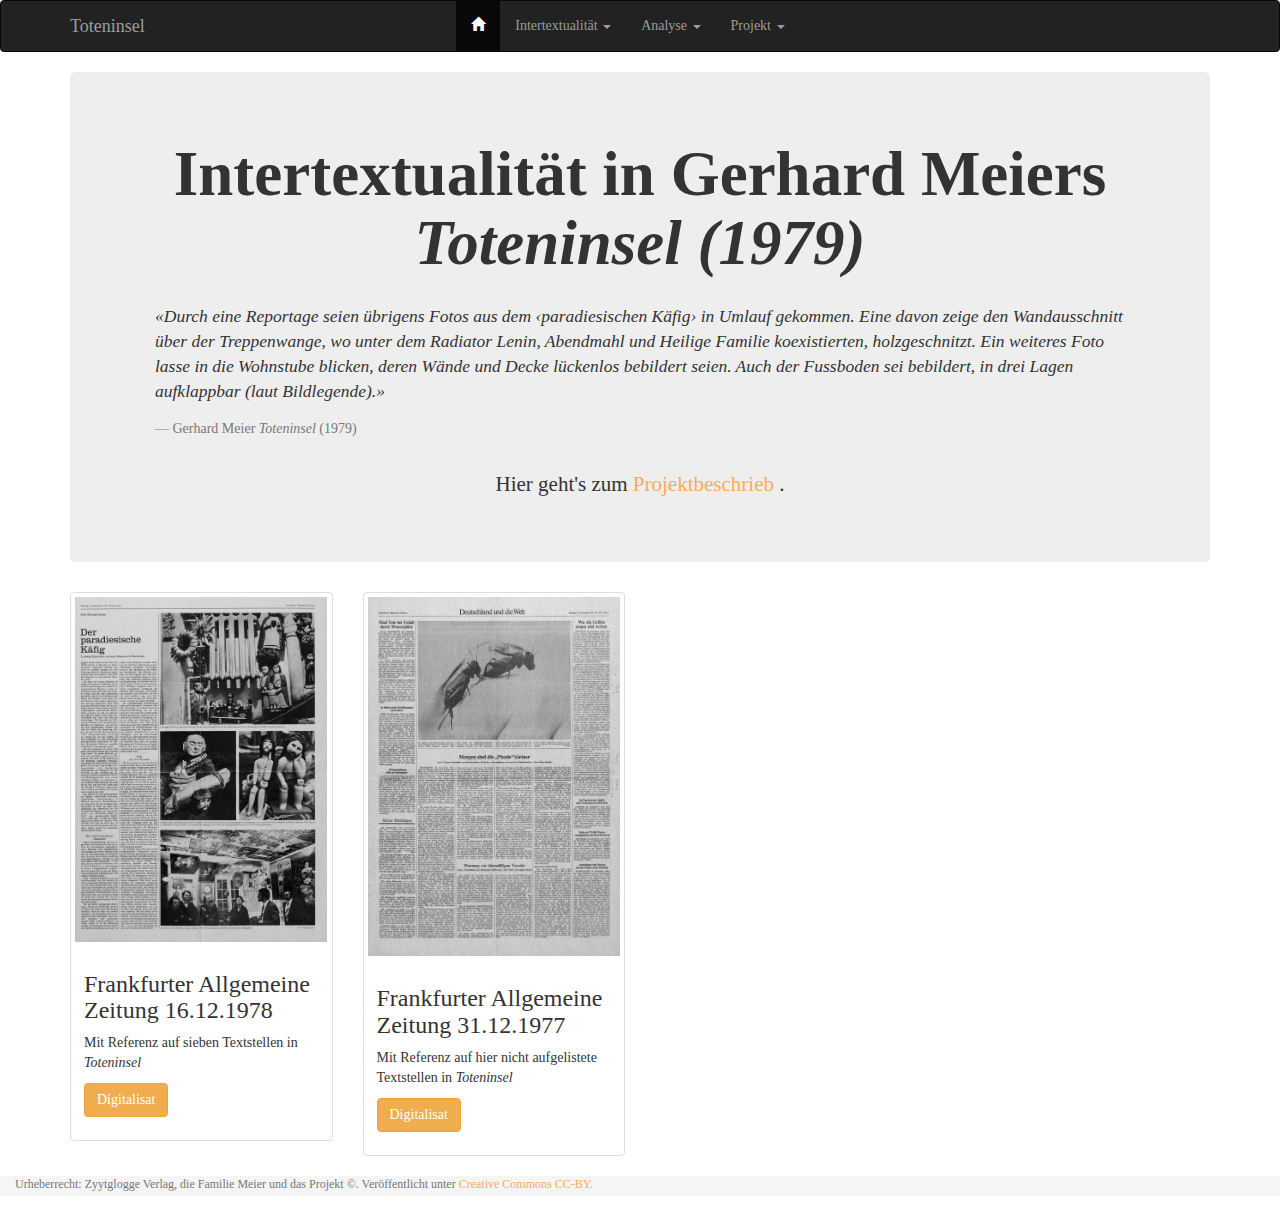
==== index.html @ 6cbd85da "draft versions of files" ====
<!DOCTYPE html>
<html>
  <head>
    <title>index.html</title>
    <meta charset="utf-8">
    <meta name="viewport" content="width=device-width, initial-scale=1">
    <link rel="stylesheet" href="style.css">
    <link rel="stylesheet" href="https://maxcdn.bootstrapcdn.com/bootstrap/3.3.7/css/bootstrap.min.css">
    <script src="https://ajax.googleapis.com/ajax/libs/jquery/3.1.1/jquery.min.js"></script>
    <script src="https://maxcdn.bootstrapcdn.com/bootstrap/3.3.7/js/bootstrap.min.js"></script>
  </head>

  <body>
  <div id="wrap">

    <nav class="navbar navbar-inverse" role="navigation">
      <div class="container navbar-center">
        <div class="navbar-header">
          <a class="navbar-brand" href="#">Toteninsel</a>
        </div>
        <div class="nav navbar-center">
        <ul class="nav navbar-nav">
          <li class="active"><a href="index.html"> <span class="glyphicon glyphicon-home"></span></a></li>
          <li class="dropdown"><a class="dropdown-toggle" data-toggle="dropdown" href="#">Intertextualität <span class="caret"></span></a>
            <ul class="dropdown-menu">
              <li><a href="faz280.html">Frankfurter Allgemeine Zeitung Nr.280 </a></li>
              <li><a href="faz344.html">Frankfurter Allgemeine Zeitung Nr.344</a></li>
            </ul>
          </li>
          <li class="dropdown">
            <a class="dropdown-toggle" data-toggle="dropdown" href="#">Analyse
            <span class="caret"></span></a>
            <ul class="dropdown-menu">
              <li><a href="verweis1.html">Textstelle 1-S.36</a></li>
              <li><a href="verweis2.html">Textstelle 2-S.116</a></li>
              <li><a href="verweis3.html">Textstelle 3-S.36</a></li>
              <li><a href="verweis4.html">Textstelle 4-S.36</a></li>
              <li><a href="verweis5.html">Textstelle 5-S.36</a></li>
              <li><a href="verweis6.html">Textstelle 6-S.36</a></li>
              <li><a href="verweis7.html">Textstelle 7-S.36</a></li>
            </ul>
          </li>
          <li class="dropdown">
            <a class="dropdown-toggle" data-toggle="dropdown" href="#">Projekt
            <span class="caret"></span></a>
            <ul class="dropdown-menu">
              <li><a href="project.html">Projektbeschrieb </a></li>
              <li><a href="team.html">Kontakt </a></li>
              <li><a href="copyright.html">Urheberrecht </a></li>
            </ul>
          </li>
        </ul>
        </div>
      </div>
    </nav>

  <div class="container" class="main">
    <div class="jumbotron">
      <h1 style="text-align:center"><b>Intertextualität in Gerhard Meiers <em>Toteninsel (1979)</em></b></h1>
        <p style="text-align:center"><blockquote class="Zitat"><em>«Durch eine Reportage seien übrigens Fotos aus dem ‹paradiesischen Käfig› in Umlauf gekommen. Eine davon zeige den Wandausschnitt über der Treppenwange, wo unter dem Radiator Lenin, Abendmahl und Heilige Familie koexistierten, holzgeschnitzt. Ein weiteres Foto lasse in die Wohnstube blicken, deren Wände und Decke lückenlos bebildert seien. Auch der Fussboden sei bebildert, in drei Lagen aufklappbar (laut Bildlegende).»</em></p>
          <footer class="blockquote-footer">Gerhard Meier <em>Toteninsel</em> (1979)</footer>
        </blockquote>
        <p style="text-align:center">Hier geht's zum <a href="project.html" id="interlinks">Projektbeschrieb </a>.</p>
    </div>
    <div class="row">
      <div class="col-md-3">
        <div class="thumbnail">
          <img src="images/Image00002.jpg" alt="FAZ280">
          <div class="caption">
            <h3>Frankfurter Allgemeine Zeitung 16.12.1978</h3>
            <p>Mit Referenz auf sieben Textstellen in <em>Toteninsel</em> </p>
            <p><a href="faz280.html" class="btn btn-warning" role="button">Digitalisat </a></p>
          </div>
        </div>
      </div>
      <div class="col-md-3">
        <div class="thumbnail">
          <img src="images/Image00001.jpg" alt="FAZ344">
          <div class="caption">
            <h3>Frankfurter Allgemeine Zeitung 31.12.1977</h3>
            <p>Mit Referenz auf hier nicht aufgelistete Textstellen in <em>Toteninsel</em> </p>
            <p><a href="faz344.html" class="btn btn-warning" role="button">Digitalisat </a></p>
          </div>
        </div>
      </div>
    </div>

  </div>

  <div class="push" id="footer">
    <div id="footermargin" class="container-fluid"> <!-- the class=container is for Bootstrap to tell there are Columns and Rows now -->
      <p class="text-muted credit">Urheberrecht: Zyytglogge Verlag, die Familie Meier und das Projekt &copy;. Veröffentlicht unter <a id="interlinks" href="https://creativecommons.org/licenses/by/3.0/">Creative Commons CC-BY.</p> <!-- & has to be written &amp, otherwise its gonna make some crazy copyright signs and stuff -->
    </div>
  </div>

  </div>
  </body>

</html>
---- style.css ----
* {
  font-family: "Times New Roman", Times, serif;

}


.nav .navbar-nav {
  display: inline-block;
  float: none;
  vertical-align: top;
  /* You'd have to adjust this whenever an item is added to the nav-bar */
  margin-right: 10%;
}

.container .navbar-center {
  text-align: center;
}

html,
body {
  height: 100%;
}

#wrap {
  min-height: 100%;
  height: auto;
  /* Negative indent footer by its height */
  margin: 0 auto -20px;
  /* Pad bottom by footer height */
  padding: 0 0 20px;
}

#footer {
  height: 20px;
  background-color: #f5f5f5;
  font-size: 12px;
  vertical-align: middle;
}

#interlinks {
  color: rgb(250,172,88);
  background-color: transparent;
}

#source {
  display: block;
  margin: auto;
  width: 100%;
}

#commentary {
  margin-top: 10px;
  margin-bottom: 10px;
  margin-left: 0px;
  margin-right: 0px;
}

.bold {
  font-weight: bold;
}

.highlight {
  color: rgb(250,172,88);
}
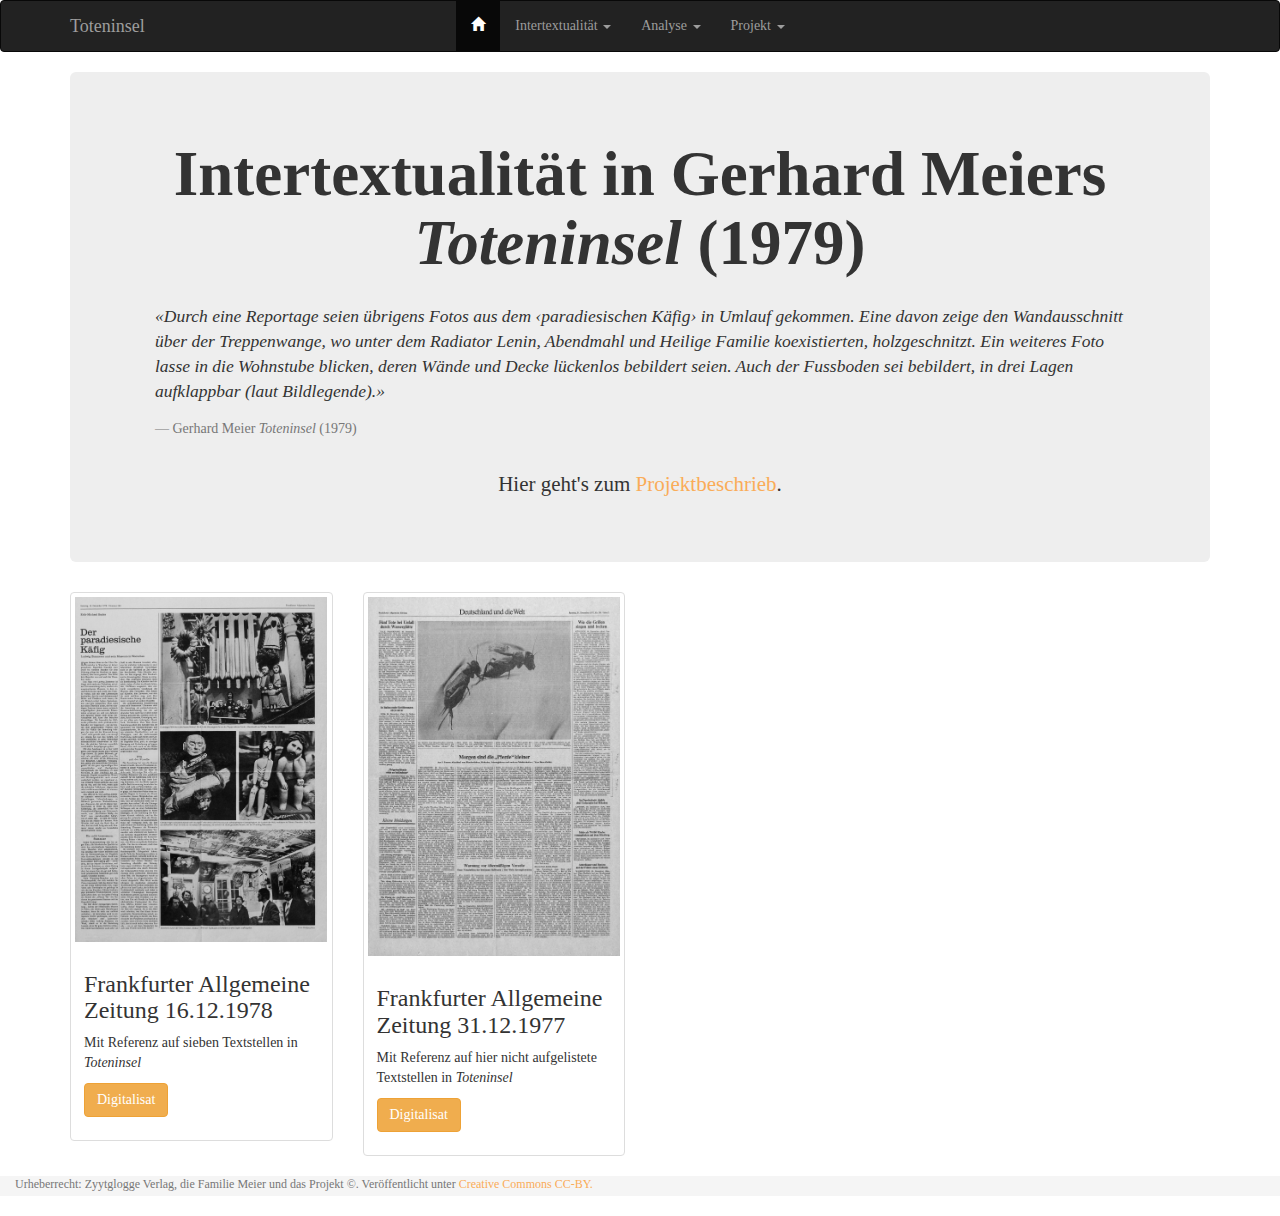
==== commit 61e47142: "semi-final version" ====
--- a/index.html
+++ b/index.html
@@ -31,13 +31,13 @@
             <a class="dropdown-toggle" data-toggle="dropdown" href="#">Analyse
             <span class="caret"></span></a>
             <ul class="dropdown-menu">
-              <li><a href="verweis1.html">Textstelle 1-S.36</a></li>
-              <li><a href="verweis2.html">Textstelle 2-S.116</a></li>
-              <li><a href="verweis3.html">Textstelle 3-S.36</a></li>
-              <li><a href="verweis4.html">Textstelle 4-S.36</a></li>
-              <li><a href="verweis5.html">Textstelle 5-S.36</a></li>
-              <li><a href="verweis6.html">Textstelle 6-S.36</a></li>
-              <li><a href="verweis7.html">Textstelle 7-S.36</a></li>
+              <li><a href="verweis1.html">Textstelle 1: S.36</a></li>
+              <li><a href="verweis2.html">Textstelle 2: S.116</a></li>
+              <li><a href="verweis3.html">Textstelle 3: S.36</a></li>
+              <li><a href="verweis4.html">Textstelle 4: S.36f.</a></li>
+              <li><a href="verweis5.html">Textstelle 5: S.37</a></li>
+              <li><a href="verweis6.html">Textstelle 6: S.37</a></li>
+              <li><a href="verweis7.html">Textstelle 7: S.37</a></li>
             </ul>
           </li>
           <li class="dropdown">
@@ -56,11 +56,11 @@
 
   <div class="container" class="main">
     <div class="jumbotron">
-      <h1 style="text-align:center"><b>Intertextualität in Gerhard Meiers <em>Toteninsel (1979)</em></b></h1>
+      <h1 style="text-align:center"><b>Intertextualität in Gerhard Meiers <em>Toteninsel</em> (1979)</b></h1>
         <p style="text-align:center"><blockquote class="Zitat"><em>«Durch eine Reportage seien übrigens Fotos aus dem ‹paradiesischen Käfig› in Umlauf gekommen. Eine davon zeige den Wandausschnitt über der Treppenwange, wo unter dem Radiator Lenin, Abendmahl und Heilige Familie koexistierten, holzgeschnitzt. Ein weiteres Foto lasse in die Wohnstube blicken, deren Wände und Decke lückenlos bebildert seien. Auch der Fussboden sei bebildert, in drei Lagen aufklappbar (laut Bildlegende).»</em></p>
           <footer class="blockquote-footer">Gerhard Meier <em>Toteninsel</em> (1979)</footer>
         </blockquote>
-        <p style="text-align:center">Hier geht's zum <a href="project.html" id="interlinks">Projektbeschrieb </a>.</p>
+        <p style="text-align:center">Hier geht's zum <a href="project.html" id="interlinks">Projektbeschrieb</a>.</p>
     </div>
     <div class="row">
       <div class="col-md-3">
--- a/style.css
+++ b/style.css
@@ -55,6 +55,11 @@
   margin-right: 0px;
 }
 
+#primärliteratur {
+  font-size: 8px;
+  color: #A4A4A4;
+}
+
 .bold {
   font-weight: bold;
 }
